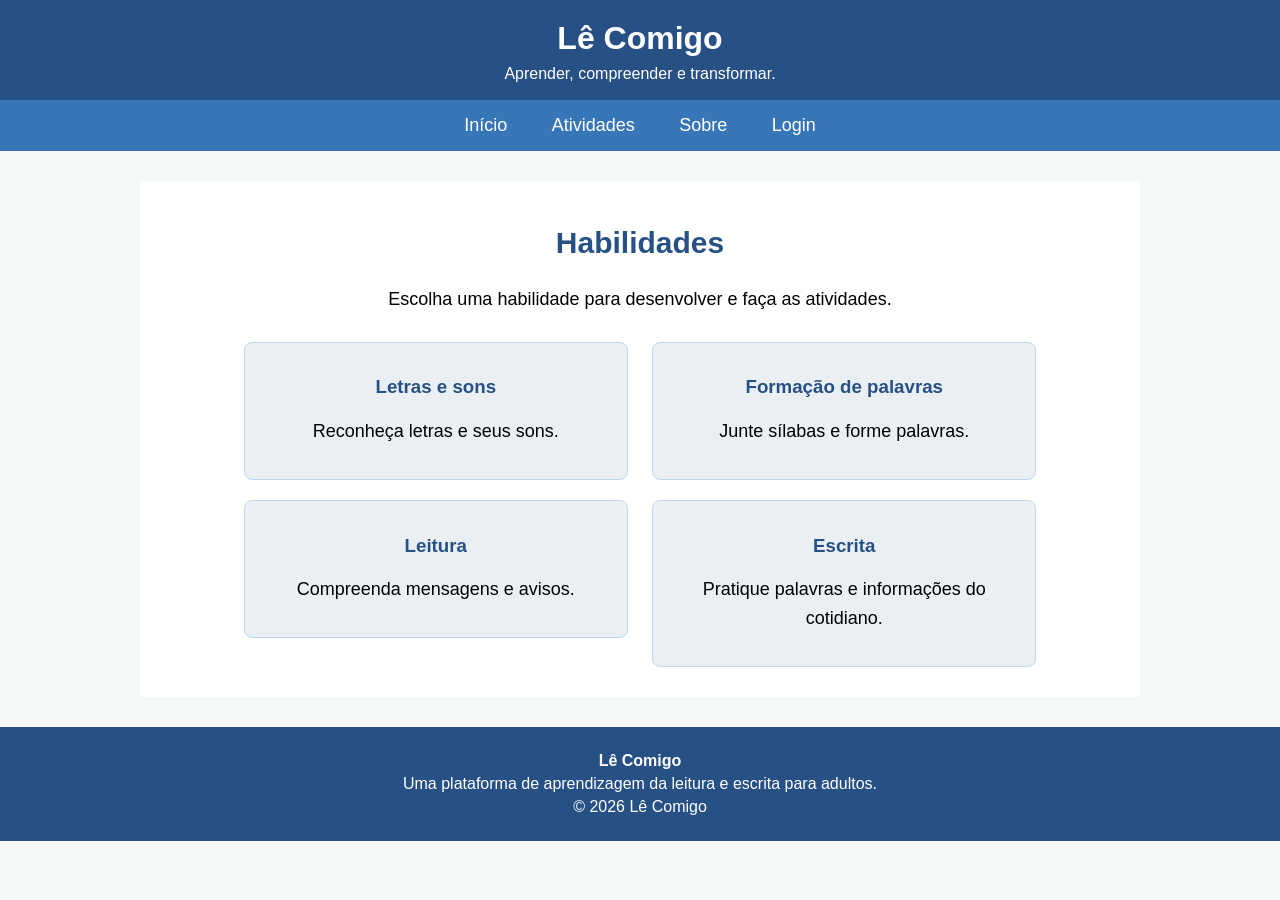
==== html/atividades.html @ b2128372 "estrutura das paginas e algumas ja completas" ====
<!DOCTYPE html>
<html lang="en">
<head>
    <meta charset="UTF-8">
    <meta name="viewport" content="width=device-width, initial-scale=1.0">
    <title>Atividades - Lê Comigo</title>
    <link rel="stylesheet" href="../css/atividades.css">
</head>
<body>
    <div id="header">
        <h1><strong>Lê Comigo</strong></h1>
        <p>Aprender, compreender e transformar.</p>
    </div>

    <div id="menu">
        <a href="index.html">Início</a>
        <a href="atividades.html">Atividades</a>
        <a href="sobre.html">Sobre</a>
        <a href="login.html">Login</a>
    </div>

    <div id="main">
        <h2>Habilidades</h2>

        <p>
            Escolha uma habilidade para desenvolver e faça as atividades.
        </p>

        <a href="letras.html">
            <div class="habilidade">
                <h3>Letras e sons</h3>
                <p>Reconheça letras e seus sons.</p>
            </div>
        </a>

            <a href="palavras.html">
                <div class="habilidade">
                <h3>Formação de palavras</h3>
                <p>Junte sílabas e forme palavras.</p>
            </div>
            </a>

            <a href="leitura.html">
                <div class="habilidade">
                <h3>Leitura</h3>
                <p>Compreenda mensagens e avisos.</p>
            </div>
            </a>

            <a href="escrita.html">
                <div class="habilidade">
                <h3>Escrita</h3>
                <p>Pratique palavras e informações do cotidiano.</p>
            </div>
            </a>
    </div>

    <div id="footer">
        <p><strong>Lê Comigo</strong></p>
        <p>Uma plataforma de aprendizagem da leitura e escrita para adultos.</p>
        <p>© 2026 Lê Comigo</p>
    </div>
</body>
</html>
---- css/atividades.css ----
body {
    margin: 0;
    padding: 0;
    font-family: Arial, sans-serif;
    background-color: #f4f8f6;
    color: black;
}

#header {
    width: 100%;
    height: 100px;
    background-color: #275085;
    color: white;
    text-align: center;
    padding-top: 20px;
    box-sizing: border-box;
}

#header h1 {
    margin: 0;
    font-size: 32px;
}

#header p {
    margin-top: 8px;
    font-size: 16px;
}

#menu {
    width: 100%;
    background-color: #3877b7;
    text-align: center;
    padding: 15px 0;
}

#menu a {
    color: white;
    text-decoration: none;
    font-size: 18px;
    margin: 0 20px;
}

#menu a:hover {
    text-decoration: underline;
}

#main {
    width: 80%;
    max-width: 1000px;
    margin: 30px auto;
    padding: 20px;
    background-color: white;
    text-align: center;
    box-sizing: border-box;
}

#main h2 {
    color: #275085;
    font-size: 30px;
}

#main p {
    font-size: 18px;
    line-height: 1.6;
}

#main a {
    text-decoration: none;
    color: black;
}

#main a :hover {
    background-color: #d8e2ec;
}

.habilidade {
    display: inline-block;
    width: 40%;
    margin: 10px;
    padding: 15px;
    background-color: #eaeff4;
    border: 1px solid #c0d7ee;
    border-radius: 8px;
    vertical-align: top;
    box-sizing: border-box;
}

.habilidade h3 {
    color: #275085;
}

#footer {
    width: 100%;
    background-color: #275085;
    color: white;
    text-align: center;
    padding: 20px;
    box-sizing: border-box;
}

#footer p {
    margin: 5px;
}
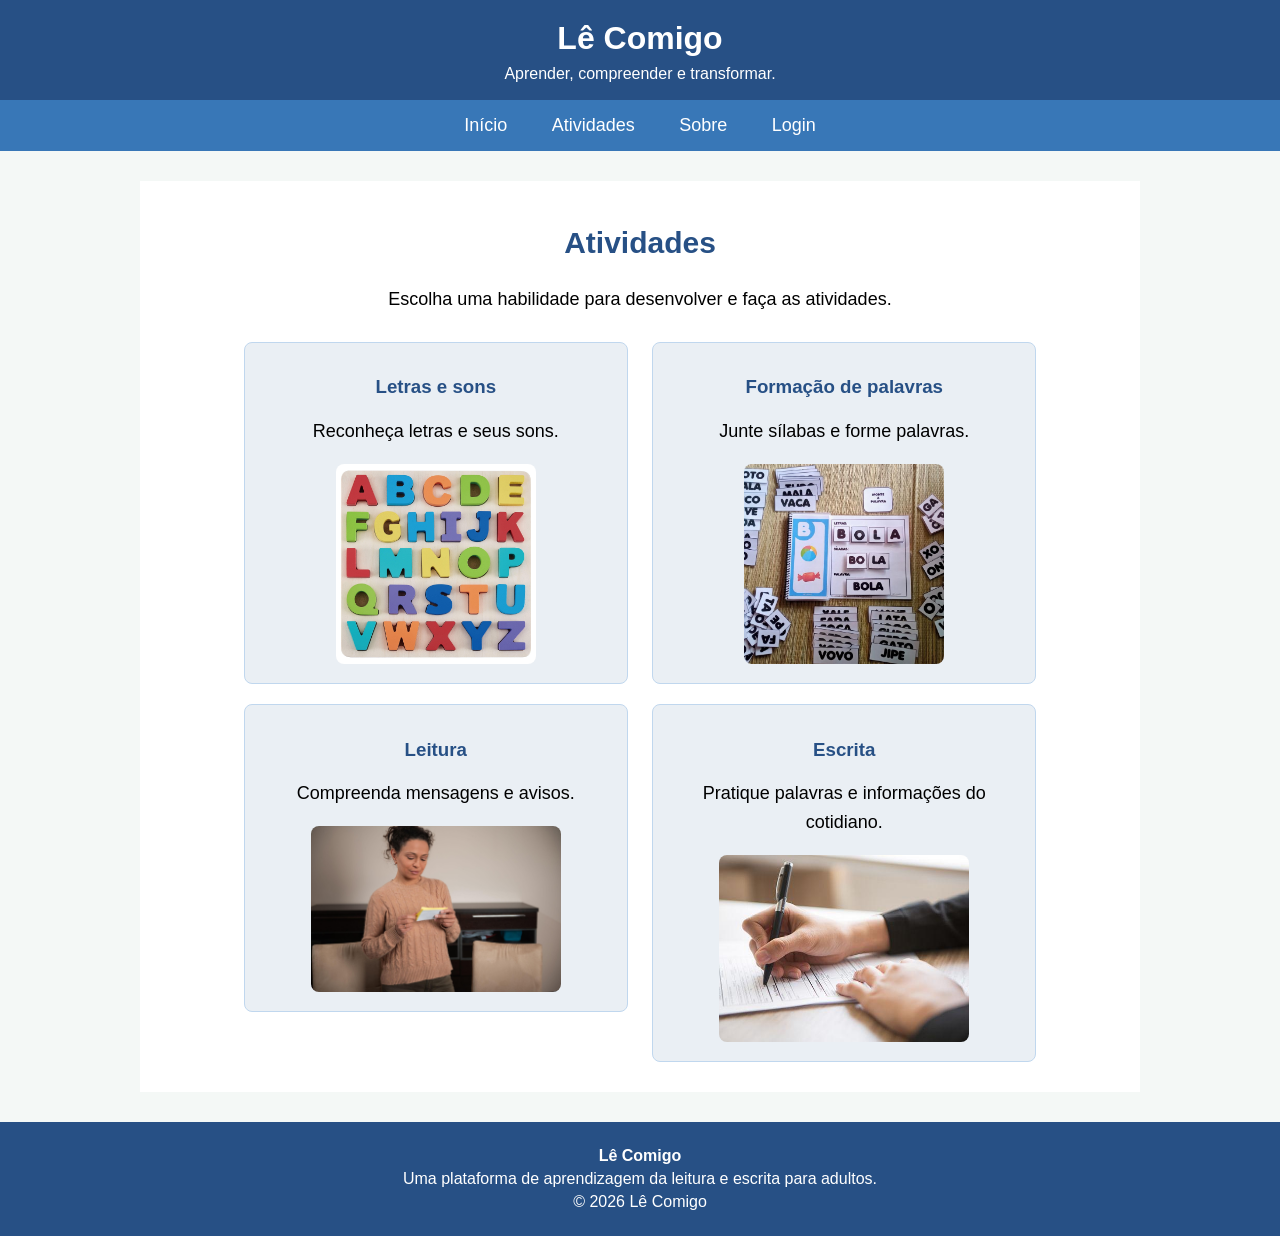
==== commit 4fb2a84e: "praticamente 100%" ====
--- a/html/atividades.html
+++ b/html/atividades.html
@@ -20,7 +20,7 @@
     </div>
 
     <div id="main">
-        <h2>Habilidades</h2>
+        <h2>Atividades</h2>
 
         <p>
             Escolha uma habilidade para desenvolver e faça as atividades.
@@ -30,6 +30,7 @@
             <div class="habilidade">
                 <h3>Letras e sons</h3>
                 <p>Reconheça letras e seus sons.</p>
+                <img src="../img/letras.jpg" width="200" alt="alfabeto">
             </div>
         </a>
 
@@ -37,6 +38,7 @@
                 <div class="habilidade">
                 <h3>Formação de palavras</h3>
                 <p>Junte sílabas e forme palavras.</p>
+                <img src="../img/palavras.jpg" width="200" alt="formar-palavras">
             </div>
             </a>
 
@@ -44,6 +46,7 @@
                 <div class="habilidade">
                 <h3>Leitura</h3>
                 <p>Compreenda mensagens e avisos.</p>
+                <img src="../img/leitura.jpg" width="250" alt="lendo">
             </div>
             </a>
 
@@ -51,6 +54,7 @@
                 <div class="habilidade">
                 <h3>Escrita</h3>
                 <p>Pratique palavras e informações do cotidiano.</p>
+                <img src="../img/escrita.jpg" width="250" alt="escrevendo">
             </div>
             </a>
     </div>
--- a/css/atividades.css
+++ b/css/atividades.css
@@ -73,6 +73,10 @@
     background-color: #d8e2ec;
 }
 
+#main img {
+    border-radius: 8px;
+}
+
 .habilidade {
     display: inline-block;
     width: 40%;
